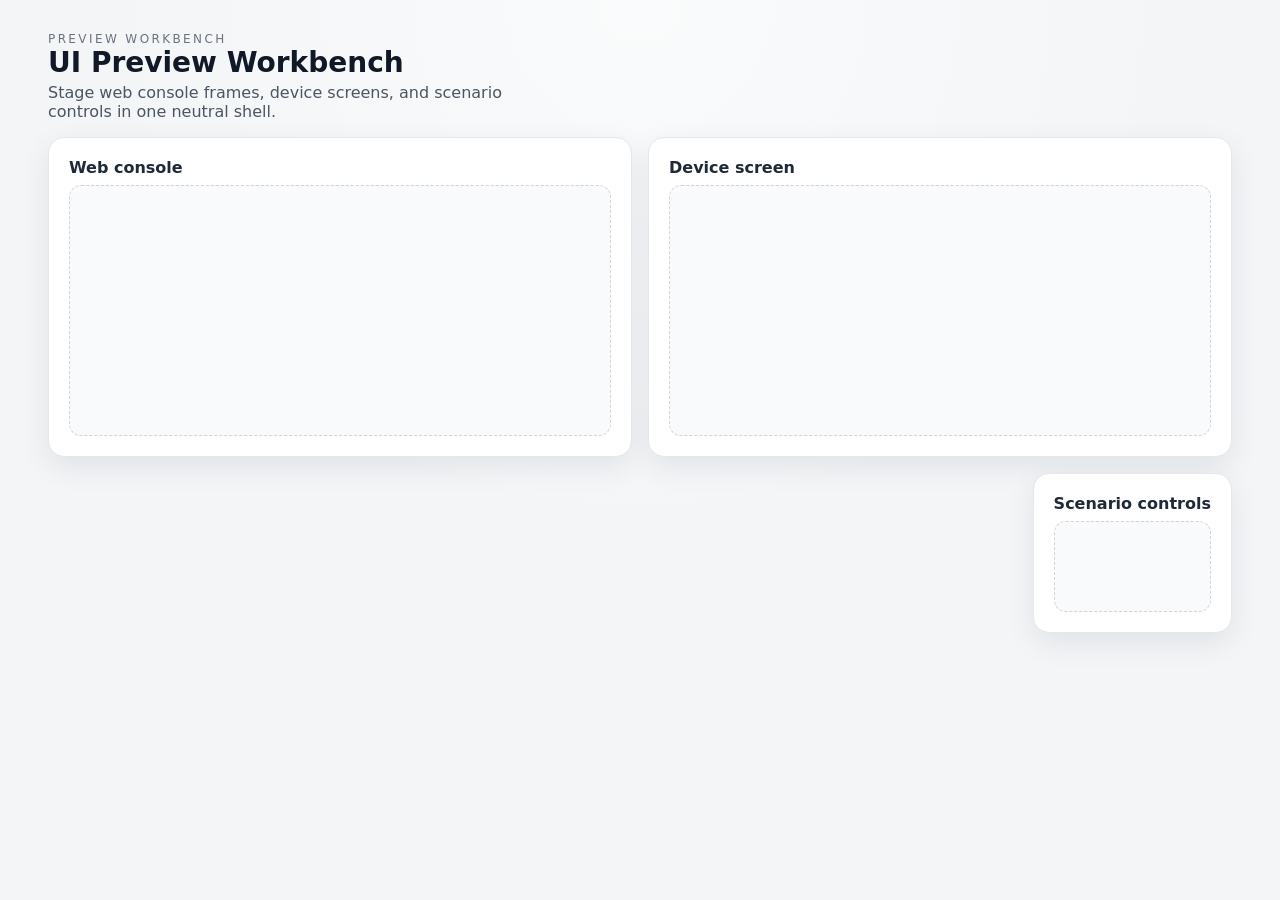
==== tools/ui_preview/index.html @ cdd69301 "feat: scaffold UI preview workbench" ====
<!doctype html>
<html lang="en">
  <head>
    <meta charset="utf-8" />
    <meta
      name="viewport"
      content="width=device-width,initial-scale=1,shrink-to-fit=no"
    />
    <title>UI Preview Workbench</title>
    <link rel="stylesheet" href="styles.css" />
  </head>
  <body>
    <div class="preview-shell">
      <header class="preview-header">
        <div>
          <p class="eyebrow">Preview Workbench</p>
          <h1>UI Preview Workbench</h1>
        </div>
        <p class="preview-subtitle">
          Stage web console frames, device screens, and scenario controls in one
          neutral shell.
        </p>
      </header>

      <main class="preview-panels">
        <section id="web-console-root" class="panel">
          <div class="panel-title">Web console</div>
          <div class="panel-body"></div>
        </section>
        <section id="device-screen-root" class="panel">
          <div class="panel-title">Device screen</div>
          <div class="panel-body"></div>
        </section>
      </main>

      <section id="scenario-controls-root" class="panel scenario-controls">
        <div class="panel-title">Scenario controls</div>
        <div class="panel-body"></div>
      </section>
    </div>

    <script defer src="scenarios.js"></script>
    <script defer src="web_console.js"></script>
    <script defer src="device_screen.js"></script>
    <script defer src="app.js"></script>
  </body>
</html>
---- tools/ui_preview/styles.css ----
:root {
  color: #111827;
  background-color: #f3f5f7;
  font-family: "Inter", "Segoe UI", system-ui, -apple-system, sans-serif;
}

*,
*::before,
*::after {
  box-sizing: border-box;
}

body {
  margin: 0;
  min-height: 100vh;
  background: radial-gradient(circle at top, rgba(255, 255, 255, 0.6), transparent 50%)
      fixed,
    var(--neutral, #f3f5f7);
  color: inherit;
}

.preview-shell {
  min-height: 100vh;
  padding: 1.5rem;
  display: flex;
  flex-direction: column;
  gap: 1rem;
}

.preview-header {
  display: flex;
  flex-direction: column;
  gap: 0.25rem;
}

.eyebrow {
  font-size: 0.75rem;
  letter-spacing: 0.2em;
  text-transform: uppercase;
  margin: 0;
  color: #6b7280;
}

.preview-header h1 {
  margin: 0;
  font-size: 1.75rem;
}

.preview-subtitle {
  margin: 0;
  color: #4b5563;
  max-width: 48ch;
}

.preview-panels {
  display: flex;
  flex-direction: column;
  gap: 1rem;
}

.panel {
  background: #ffffff;
  border: 1px solid #e5e7eb;
  border-radius: 1rem;
  padding: 1.25rem;
  box-shadow: 0 10px 30px rgba(15, 23, 42, 0.08);
  min-height: 200px;
  display: flex;
  flex-direction: column;
  gap: 0.5rem;
}

.panel-title {
  font-size: 1rem;
  font-weight: 600;
  color: #1f2937;
}

.panel-body {
  flex: 1;
  border-radius: 0.75rem;
  border: 1px dashed #d1d5db;
  background: #f9fafb;
}

.scenario-controls {
  min-height: 160px;
}

@media (min-width: 900px) {
  .preview-shell {
    padding: 2rem 3rem;
  }

  .preview-panels {
    flex-direction: row;
  }

  .preview-panels .panel {
    flex: 1;
    min-height: 320px;
  }

  .scenario-controls {
    max-width: 380px;
    align-self: flex-end;
  }
}
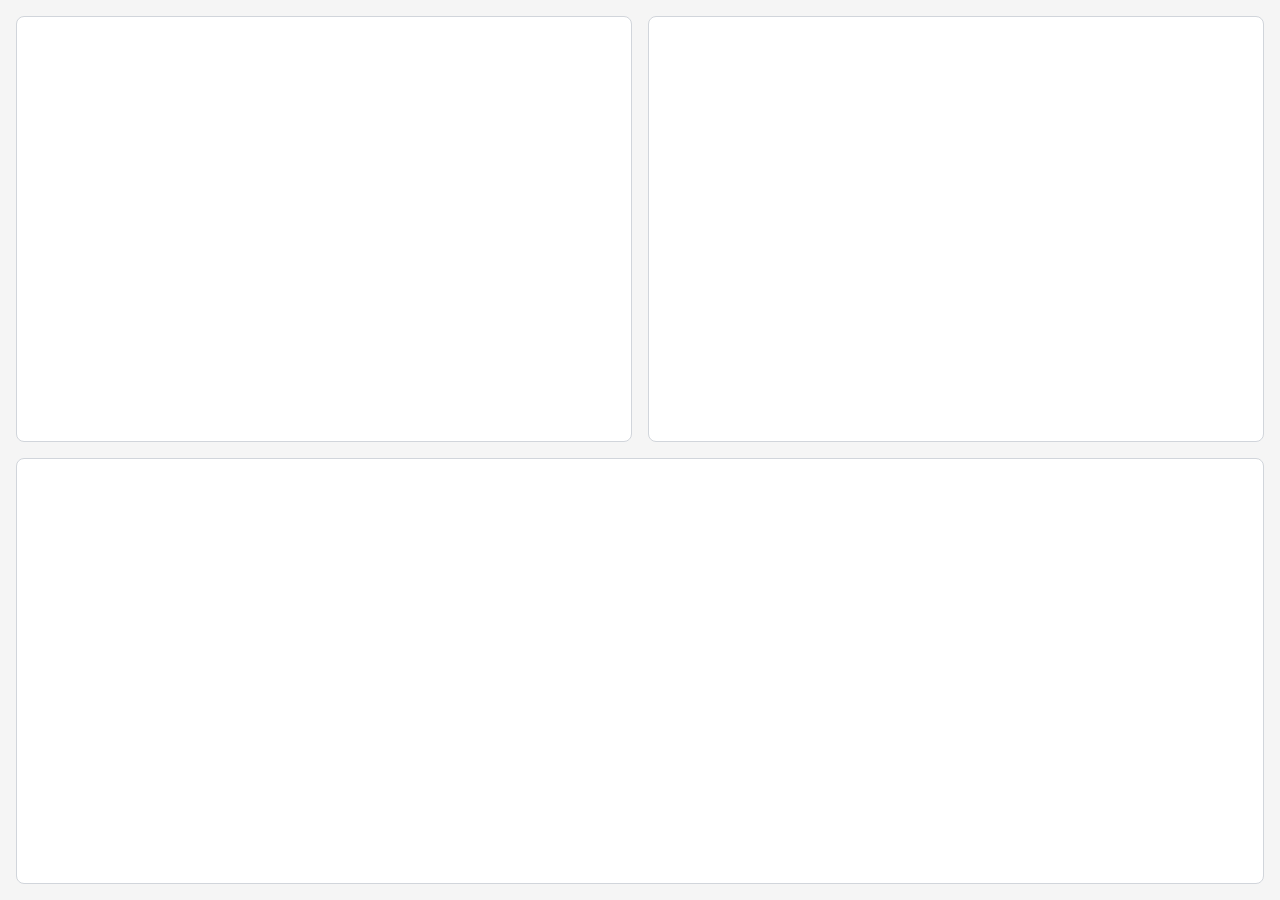
==== commit b9e7d1e2: "fix: trim UI preview scaffold" ====
--- a/tools/ui_preview/index.html
+++ b/tools/ui_preview/index.html
@@ -2,41 +2,15 @@
 <html lang="en">
   <head>
     <meta charset="utf-8" />
-    <meta
-      name="viewport"
-      content="width=device-width,initial-scale=1,shrink-to-fit=no"
-    />
+    <meta name="viewport" content="width=device-width,initial-scale=1,shrink-to-fit=no" />
     <title>UI Preview Workbench</title>
     <link rel="stylesheet" href="styles.css" />
   </head>
   <body>
-    <div class="preview-shell">
-      <header class="preview-header">
-        <div>
-          <p class="eyebrow">Preview Workbench</p>
-          <h1>UI Preview Workbench</h1>
-        </div>
-        <p class="preview-subtitle">
-          Stage web console frames, device screens, and scenario controls in one
-          neutral shell.
-        </p>
-      </header>
-
-      <main class="preview-panels">
-        <section id="web-console-root" class="panel">
-          <div class="panel-title">Web console</div>
-          <div class="panel-body"></div>
-        </section>
-        <section id="device-screen-root" class="panel">
-          <div class="panel-title">Device screen</div>
-          <div class="panel-body"></div>
-        </section>
-      </main>
-
-      <section id="scenario-controls-root" class="panel scenario-controls">
-        <div class="panel-title">Scenario controls</div>
-        <div class="panel-body"></div>
-      </section>
+    <div id="workbench-layout">
+      <div id="web-console-root"></div>
+      <div id="device-screen-root"></div>
+      <div id="scenario-controls-root"></div>
     </div>
 
     <script defer src="scenarios.js"></script>
--- a/tools/ui_preview/styles.css
+++ b/tools/ui_preview/styles.css
@@ -1,7 +1,5 @@
 :root {
-  color: #111827;
-  background-color: #f3f5f7;
-  font-family: "Inter", "Segoe UI", system-ui, -apple-system, sans-serif;
+  background-color: #f5f5f5;
 }
 
 *,
@@ -13,96 +11,36 @@
 body {
   margin: 0;
   min-height: 100vh;
-  background: radial-gradient(circle at top, rgba(255, 255, 255, 0.6), transparent 50%)
-      fixed,
-    var(--neutral, #f3f5f7);
-  color: inherit;
+  background: var(--preview-background, #f5f5f5);
+  font-family: system-ui, -apple-system, sans-serif;
 }
 
-.preview-shell {
+#workbench-layout {
   min-height: 100vh;
-  padding: 1.5rem;
-  display: flex;
-  flex-direction: column;
-  gap: 1rem;
+  padding: 16px;
+  display: grid;
+  gap: 16px;
+  grid-template-columns: 1fr;
 }
 
-.preview-header {
-  display: flex;
-  flex-direction: column;
-  gap: 0.25rem;
+#workbench-layout > div {
+  background: #ffffff;
+  border: 1px solid #d1d5db;
+  border-radius: 8px;
+  min-height: 200px;
+  padding: 16px;
 }
 
-.eyebrow {
-  font-size: 0.75rem;
-  letter-spacing: 0.2em;
-  text-transform: uppercase;
-  margin: 0;
-  color: #6b7280;
-}
-
-.preview-header h1 {
-  margin: 0;
-  font-size: 1.75rem;
-}
-
-.preview-subtitle {
-  margin: 0;
-  color: #4b5563;
-  max-width: 48ch;
-}
-
-.preview-panels {
-  display: flex;
-  flex-direction: column;
-  gap: 1rem;
-}
-
-.panel {
-  background: #ffffff;
-  border: 1px solid #e5e7eb;
-  border-radius: 1rem;
-  padding: 1.25rem;
-  box-shadow: 0 10px 30px rgba(15, 23, 42, 0.08);
-  min-height: 200px;
-  display: flex;
-  flex-direction: column;
-  gap: 0.5rem;
-}
-
-.panel-title {
-  font-size: 1rem;
-  font-weight: 600;
-  color: #1f2937;
-}
-
-.panel-body {
-  flex: 1;
-  border-radius: 0.75rem;
-  border: 1px dashed #d1d5db;
-  background: #f9fafb;
-}
-
-.scenario-controls {
-  min-height: 160px;
+#scenario-controls-root {
+  grid-column: 1 / -1;
 }
 
 @media (min-width: 900px) {
-  .preview-shell {
-    padding: 2rem 3rem;
+  #workbench-layout {
+    grid-template-columns: repeat(2, minmax(0, 1fr));
   }
 
-  .preview-panels {
-    flex-direction: row;
-  }
-
-  .preview-panels .panel {
-    flex: 1;
-    min-height: 320px;
-  }
-
-  .scenario-controls {
-    max-width: 380px;
-    align-self: flex-end;
+  #scenario-controls-root {
+    grid-column: 1 / -1;
   }
 }
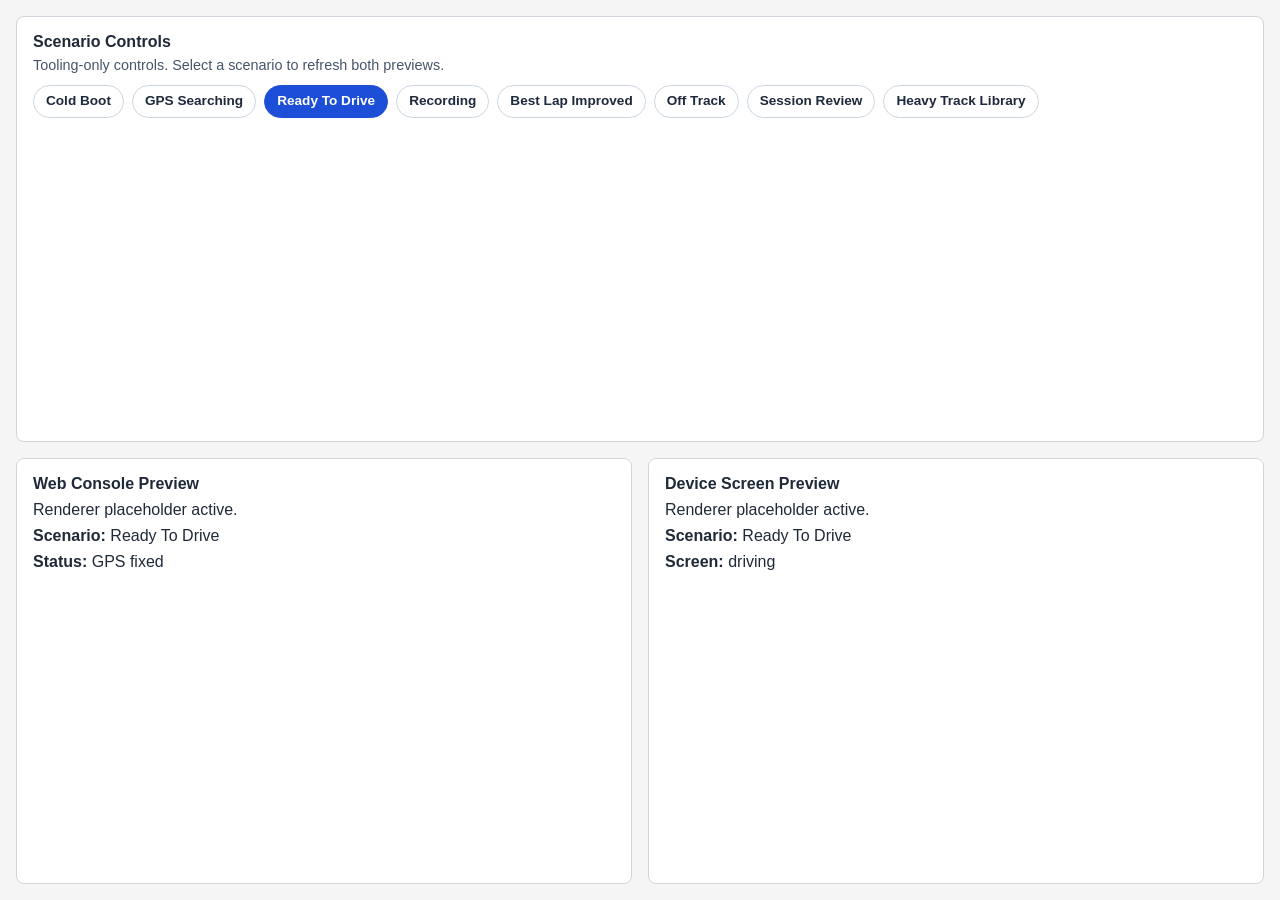
==== commit 38618968: "feat: add shared UI preview scenarios" ====
--- a/tools/ui_preview/index.html
+++ b/tools/ui_preview/index.html
@@ -8,9 +8,9 @@
   </head>
   <body>
     <div id="workbench-layout">
-      <div id="web-console-root"></div>
-      <div id="device-screen-root"></div>
-      <div id="scenario-controls-root"></div>
+      <div id="scenario-controls-root" aria-label="Scenario Controls"></div>
+      <div id="web-console-root" aria-label="Web Console Preview"></div>
+      <div id="device-screen-root" aria-label="Device Screen Preview"></div>
     </div>
 
     <script defer src="scenarios.js"></script>
--- a/tools/ui_preview/styles.css
+++ b/tools/ui_preview/styles.css
@@ -1,5 +1,6 @@
 :root {
   background-color: #f5f5f5;
+  color: #1f2937;
 }
 
 *,
@@ -12,7 +13,8 @@
   margin: 0;
   min-height: 100vh;
   background: var(--preview-background, #f5f5f5);
-  font-family: system-ui, -apple-system, sans-serif;
+  font-family: "SF Pro Text", "Segoe UI", sans-serif;
+  color: inherit;
 }
 
 #workbench-layout {
@@ -33,6 +35,59 @@
 
 #scenario-controls-root {
   grid-column: 1 / -1;
+  min-height: auto;
+  background: #f3f7ff;
+  border: 1px dashed #4f46e5;
+}
+
+.scenario-controls__title {
+  margin: 0;
+  font-size: 1rem;
+}
+
+.scenario-controls__description {
+  margin: 6px 0 0;
+  color: #475569;
+  font-size: 0.9rem;
+}
+
+.scenario-controls__buttons {
+  margin-top: 12px;
+  display: flex;
+  flex-wrap: wrap;
+  gap: 8px;
+}
+
+.scenario-button {
+  border: 1px solid #cbd5e1;
+  background: #ffffff;
+  color: #1e293b;
+  border-radius: 999px;
+  padding: 8px 12px;
+  font-size: 0.85rem;
+  line-height: 1.1;
+  font-weight: 600;
+  cursor: pointer;
+}
+
+.scenario-button:hover {
+  border-color: #64748b;
+  background: #f8fafc;
+}
+
+.scenario-button.is-active {
+  border-color: #1d4ed8;
+  background: #1d4ed8;
+  color: #ffffff;
+}
+
+.preview-fallback h2 {
+  margin: 0;
+  font-size: 1rem;
+}
+
+.preview-fallback p {
+  margin: 8px 0 0;
 }
 
 @media (min-width: 900px) {
